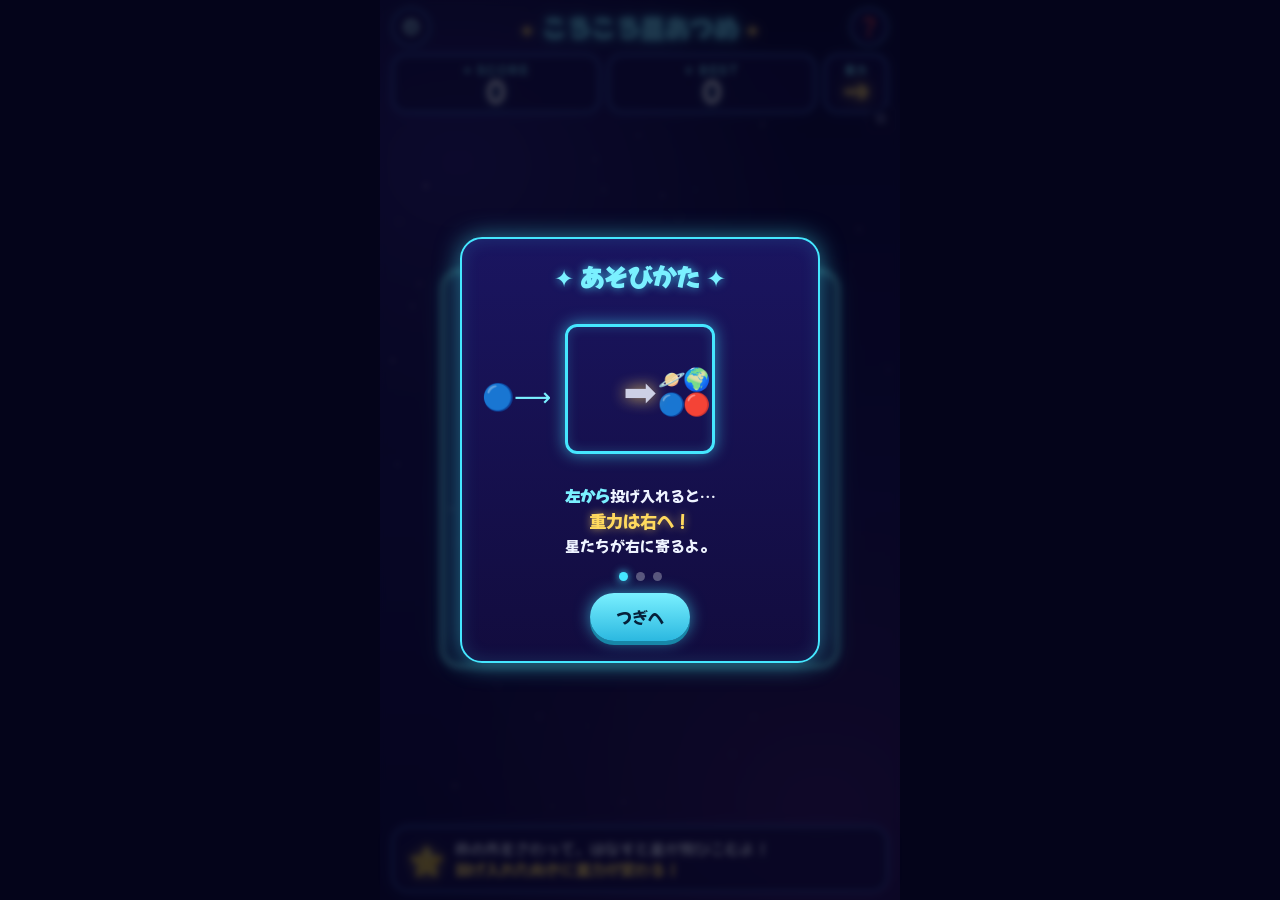
==== index.html @ 3ac6ecc6 "first commit & base system" ====
<!DOCTYPE html>
<html lang="ja">
<head>
  <meta charset="UTF-8" />
  <!-- スマホ縦画面前提。ユーザー拡大を禁止して操作のブレを防ぐ -->
  <meta name="viewport" content="width=device-width, initial-scale=1.0, maximum-scale=1.0, user-scalable=no, viewport-fit=cover" />
  <meta name="theme-color" content="#0a0a2a" />
  <title>ころころ星あつめ</title>

  <!-- かわいい丸文字フォント（オンライン時のみ。失敗してもsans-serifにフォールバック） -->
  <link rel="preconnect" href="https://fonts.googleapis.com" />
  <link rel="preconnect" href="https://fonts.gstatic.com" crossorigin />
  <link href="https://fonts.googleapis.com/css2?family=Mochiy+Pop+One&family=Baloo+2:wght@600;800&display=swap" rel="stylesheet" />

  <link rel="stylesheet" href="style.css" />
</head>
<body>
  <!-- ゲーム全体をスマホ枠の中に収める -->
  <div id="app">

    <!-- ===== 上部UI ===== -->
    <header id="topbar">
      <div class="toprow title-row">
        <button id="gearBtn" class="icon-btn" aria-label="サウンド切り替え">⚙️</button>
        <h1 class="title"><span class="spark">✦</span> ころころ星あつめ <span class="spark">✦</span></h1>
        <button id="helpBtn" class="icon-btn" aria-label="あそびかた">❓</button>
      </div>

      <div class="toprow stat-row">
        <div class="stat-card">
          <div class="stat-label">★ SCORE</div>
          <div class="stat-value" id="scoreValue">0</div>
        </div>
        <div class="stat-card">
          <div class="stat-label">♛ BEST</div>
          <div class="stat-value" id="bestValue">0</div>
        </div>
        <!-- 現在の重力方向インジケータ -->
        <div class="stat-card grav-card">
          <div class="stat-label">重力</div>
          <div class="grav-arrow" id="gravArrow">→</div>
        </div>
      </div>
    </header>

    <!-- ===== メイン領域（Canvasに枠・惑星・演出を描画） ===== -->
    <main id="stage">
      <canvas id="game"></canvas>

      <!-- はみ出し警告バナー -->
      <div id="warning" class="warning hidden">
        <div class="warning-main">⚠️ ピンチ！</div>
        <div class="warning-sub">はみだしそう！</div>
      </div>
    </main>

    <!-- ===== 下部UI ===== -->
    <footer id="bottombar">
      <div class="hint">
        <span class="mascot">⭐</span>
        <span id="hintText">枠の外をさわって、はなすと星が飛びこむよ！<br><b>投げ入れた向きに重力が変わる！</b></span>
      </div>
    </footer>

    <!-- ===== デバッグパネル（隕石などの調整用） ===== -->
    <div id="debugPanel" class="debug-panel">
      <button id="debugToggle" class="debug-toggle" aria-label="デバッグ">🛠</button>
      <div id="debugBody" class="debug-body hidden">
        <div class="debug-title">DEBUG</div>
        <label class="debug-row">
          <input type="checkbox" id="dbgMeteor" checked /> 隕石を出す
        </label>
        <label class="debug-row col">
          <span>出現間隔: <b id="dbgIntervalVal">6.0</b> 秒</span>
          <input type="range" id="dbgInterval" min="1" max="15" step="0.5" value="6" />
        </label>
        <button id="dbgSpawnNow" class="btn-mini">今すぐ1個 飛ばす</button>
      </div>
    </div>

    <!-- ===== チュートリアル モーダル ===== -->
    <div id="tutorial" class="modal-overlay">
      <div class="modal tutorial-modal">
        <h2 class="modal-title">✦ あそびかた ✦</h2>

        <div class="tut-slides">
          <!-- スライド1: 左から -->
          <div class="tut-slide active" data-slide="0">
            <div class="tut-diagram">
              <div class="tut-frame">
                <div class="tut-planets right">🪐🌍🔵🔴</div>
                <div class="tut-grav-arrow">➡️</div>
              </div>
              <div class="tut-incoming left">🔵<span class="tut-trail">⟶</span></div>
            </div>
            <p class="tut-text"><b>左から</b>投げ入れると…<br><span class="accent">重力は右へ！</span><br>星たちが右に寄るよ。</p>
          </div>

          <!-- スライド2: 下から -->
          <div class="tut-slide" data-slide="1">
            <div class="tut-diagram">
              <div class="tut-frame">
                <div class="tut-planets top">🪐🌍🔵🔴</div>
                <div class="tut-grav-arrow up">⬆️</div>
              </div>
              <div class="tut-incoming bottom">🔵<span class="tut-trail up">⟶</span></div>
            </div>
            <p class="tut-text"><b>下から</b>投げ入れると…<br><span class="accent">重力は上へ！</span><br>星たちが上に寄るよ。</p>
          </div>

          <!-- スライド3: 合体&はみ出し -->
          <div class="tut-slide" data-slide="2">
            <div class="tut-diagram simple">
              <div class="tut-merge">🔵 + 🔵 → 🌍</div>
            </div>
            <p class="tut-text">同じ星どうしがくっつくと<br><span class="accent">合体して大きく！</span><br>枠から<b>はみ出さない</b>ように詰めよう。</p>
          </div>
        </div>

        <div class="tut-controls">
          <div class="tut-dots">
            <span class="dot active" data-dot="0"></span>
            <span class="dot" data-dot="1"></span>
            <span class="dot" data-dot="2"></span>
          </div>
          <button id="tutNext" class="btn primary">つぎへ</button>
        </div>
      </div>
    </div>

    <!-- ===== ゲームオーバー モーダル ===== -->
    <div id="gameover" class="modal-overlay hidden">
      <div class="modal">
        <h2 class="modal-title gg">GAME OVER</h2>
        <p class="gg-sub">星があふれちゃった！</p>
        <div class="gg-scores">
          <div><span class="gg-label">SCORE</span><span class="gg-num" id="finalScore">0</span></div>
          <div><span class="gg-label">BEST</span><span class="gg-num" id="finalBest">0</span></div>
        </div>
        <p id="newRecord" class="new-record hidden">🎉 ハイスコア更新！ 🎉</p>
        <button id="retryBtn" class="btn primary big">もういちど</button>
      </div>
    </div>

  </div>

  <script src="script.js"></script>
</body>
</html>
---- style.css ----
/* =========================================================
   ころころ星あつめ - スタイル
   かわいい宇宙テーマ / ネオン調 / スマホ縦画面前提
   ========================================================= */

:root {
  --bg-deep: #070726;
  --bg-mid: #141050;
  --neon: #45e7ff;       /* 枠などのネオンシアン */
  --neon-soft: #7af0ff;
  --gold: #ffd95e;       /* 重力矢印・ハイライト */
  --pink: #ff7ad1;
  --danger: #ff5e6c;
  --panel: rgba(20, 16, 70, 0.72);
  --panel-border: rgba(90, 160, 255, 0.55);
  --text: #eef3ff;
}

* { box-sizing: border-box; -webkit-tap-highlight-color: transparent; }

html, body {
  margin: 0;
  padding: 0;
  height: 100%;
  overflow: hidden;
  background: #04041a;
  color: var(--text);
  font-family: 'Mochiy Pop One', 'Baloo 2', "Hiragino Maru Gothic ProN",
               "Rounded Mplus 1c", system-ui, sans-serif;
  /* テキスト選択・長押しメニューを抑制（ゲーム操作優先） */
  -webkit-user-select: none;
  user-select: none;
  touch-action: none;
}

/* アプリ本体：縦長領域に収める。広い画面では中央に寄せて最大幅を制限 */
#app {
  position: relative;
  width: 100%;
  height: 100%;
  max-width: 520px;
  margin: 0 auto;
  display: flex;
  flex-direction: column;
  background:
    radial-gradient(120% 60% at 15% 18%, #2a1f6e 0%, rgba(42,31,110,0) 55%),
    radial-gradient(140% 70% at 85% 90%, #3a1a5e 0%, rgba(58,26,94,0) 55%),
    linear-gradient(180deg, var(--bg-deep) 0%, var(--bg-mid) 55%, #0b0830 100%);
  /* セーフエリア（ノッチ）対応 */
  padding: env(safe-area-inset-top) env(safe-area-inset-right) env(safe-area-inset-bottom) env(safe-area-inset-left);
}

/* ===================== 上部UI ===================== */
#topbar {
  flex: 0 0 auto;
  padding: 8px 12px 6px;
  z-index: 5;
}

.toprow { display: flex; align-items: center; }

.title-row { justify-content: space-between; gap: 8px; }

.title {
  font-size: clamp(16px, 5.2vw, 24px);
  margin: 0;
  text-align: center;
  color: var(--neon-soft);
  text-shadow: 0 0 8px rgba(69, 231, 255, 0.8), 0 0 18px rgba(69, 231, 255, 0.5);
  letter-spacing: 0.5px;
  white-space: nowrap;
}
.spark { color: var(--gold); text-shadow: 0 0 8px var(--gold); font-size: 0.8em; }

.icon-btn {
  flex: 0 0 auto;
  width: 38px; height: 38px;
  border-radius: 50%;
  border: 2px solid var(--panel-border);
  background: var(--panel);
  color: var(--text);
  font-size: 18px;
  cursor: pointer;
  display: grid; place-items: center;
  box-shadow: 0 0 10px rgba(69,231,255,0.25);
  transition: transform 0.1s ease;
}
.icon-btn:active { transform: scale(0.9); }
.icon-btn.muted { opacity: 0.45; }

.stat-row { gap: 8px; margin-top: 8px; }

.stat-card {
  flex: 1 1 0;
  background: var(--panel);
  border: 2px solid var(--panel-border);
  border-radius: 14px;
  padding: 5px 8px;
  text-align: center;
  box-shadow: 0 0 12px rgba(70,120,255,0.25), inset 0 0 8px rgba(70,120,255,0.15);
}
.stat-label {
  font-size: 11px;
  color: var(--neon-soft);
  letter-spacing: 1px;
}
.stat-value {
  font-size: clamp(18px, 6vw, 26px);
  color: #fff;
  text-shadow: 0 0 8px rgba(122,240,255,0.6);
  line-height: 1.1;
}
.grav-card { flex: 0 0 64px; }
.grav-arrow {
  font-size: 26px;
  color: var(--gold);
  text-shadow: 0 0 10px var(--gold), 0 0 20px rgba(255,217,94,0.6);
  line-height: 1.1;
  transition: transform 0.25s ease;
}

/* ===================== メイン（Canvas） ===================== */
#stage {
  position: relative;
  flex: 1 1 auto;
  min-height: 0;
}
#game {
  position: absolute;
  inset: 0;
  width: 100%;
  height: 100%;
  display: block;
}

/* はみ出し警告バナー */
.warning {
  position: absolute;
  top: 8px;
  left: 50%;
  transform: translateX(-50%);
  text-align: center;
  pointer-events: none;
  z-index: 4;
  animation: warnPulse 0.7s infinite alternate;
}
.warning-main {
  font-size: clamp(26px, 9vw, 40px);
  color: var(--gold);
  text-shadow: 0 0 10px var(--danger), 0 0 22px var(--danger);
}
.warning-sub {
  display: inline-block;
  margin-top: 2px;
  padding: 2px 12px;
  background: var(--danger);
  color: #fff;
  border-radius: 999px;
  font-size: clamp(13px, 4vw, 17px);
  box-shadow: 0 0 14px rgba(255,94,108,0.8);
}
@keyframes warnPulse {
  from { transform: translateX(-50%) scale(1); }
  to   { transform: translateX(-50%) scale(1.08); }
}

/* ===================== 下部UI ===================== */
#bottombar {
  flex: 0 0 auto;
  padding: 8px 12px calc(8px + env(safe-area-inset-bottom));
  z-index: 5;
}
.hint {
  background: var(--panel);
  border: 2px solid var(--panel-border);
  border-radius: 16px;
  padding: 10px 14px;
  display: flex;
  align-items: center;
  gap: 10px;
  font-size: clamp(12px, 3.6vw, 15px);
  line-height: 1.4;
  box-shadow: 0 0 14px rgba(70,120,255,0.25);
}
.hint .mascot {
  font-size: 30px;
  filter: drop-shadow(0 0 6px var(--gold));
  animation: bob 1.6s infinite ease-in-out;
}
.hint b { color: var(--gold); }
@keyframes bob { 0%,100%{transform:translateY(0)} 50%{transform:translateY(-4px)} }

/* ===================== デバッグパネル ===================== */
.debug-panel {
  position: absolute;
  /* 上部UI（2行）の下に置き、⚙️や❓ボタンと重ならないようにする */
  top: calc(env(safe-area-inset-top) + 104px);
  right: calc(env(safe-area-inset-right) + 4px);
  z-index: 15;
  display: flex;
  flex-direction: column;
  align-items: flex-end;
  gap: 6px;
}
.debug-toggle {
  width: 30px; height: 30px;
  border-radius: 8px;
  border: 1px solid rgba(150,180,255,0.4);
  background: rgba(10,8,40,0.6);
  color: #cfe0ff;
  font-size: 15px;
  cursor: pointer;
  opacity: 0.55;
}
.debug-toggle:active { transform: scale(0.9); }
.debug-body {
  background: rgba(8,6,30,0.92);
  border: 1px solid rgba(150,180,255,0.45);
  border-radius: 10px;
  padding: 10px 12px;
  font-size: 12px;
  color: #dfe8ff;
  width: 178px;
  box-shadow: 0 6px 18px rgba(0,0,0,0.5);
}
.debug-title { font-size: 11px; letter-spacing: 2px; color: #8ab4ff; margin-bottom: 6px; }
.debug-row { display: flex; align-items: center; gap: 6px; margin: 6px 0; }
.debug-row.col { flex-direction: column; align-items: stretch; gap: 4px; }
.debug-row input[type="range"] { width: 100%; }
.debug-row b { color: #ffd95e; }
.btn-mini {
  margin-top: 6px;
  width: 100%;
  border: 1px solid rgba(150,180,255,0.45);
  background: rgba(60,80,160,0.5);
  color: #eef3ff;
  border-radius: 8px;
  padding: 6px;
  font-family: inherit;
  font-size: 12px;
  cursor: pointer;
}
.btn-mini:active { transform: scale(0.97); }

/* ===================== モーダル共通 ===================== */
.modal-overlay {
  position: absolute;
  inset: 0;
  z-index: 20;
  display: grid;
  place-items: center;
  background: rgba(4, 4, 26, 0.78);
  backdrop-filter: blur(3px);
  padding: 20px;
}
.modal-overlay.hidden { display: none; }
.hidden { display: none; }

.modal {
  width: 100%;
  max-width: 380px;
  background: linear-gradient(180deg, #1a1560, #120c3e);
  border: 2px solid var(--neon);
  border-radius: 22px;
  padding: 20px;
  text-align: center;
  box-shadow: 0 0 24px rgba(69,231,255,0.5), inset 0 0 18px rgba(69,231,255,0.15);
  animation: pop 0.25s ease;
}
@keyframes pop { from{transform:scale(0.85);opacity:0} to{transform:scale(1);opacity:1} }

.modal-title {
  margin: 0 0 12px;
  font-size: 24px;
  color: var(--neon-soft);
  text-shadow: 0 0 10px rgba(69,231,255,0.7);
}
.modal-title.gg { color: var(--danger); text-shadow: 0 0 12px var(--danger); }

.btn {
  border: none;
  border-radius: 999px;
  padding: 12px 26px;
  font-family: inherit;
  font-size: 16px;
  color: #06203a;
  background: linear-gradient(180deg, #7af0ff, #2bb8e0);
  box-shadow: 0 4px 0 #1787a8, 0 0 16px rgba(69,231,255,0.6);
  cursor: pointer;
  transition: transform 0.08s ease;
}
.btn:active { transform: translateY(3px); box-shadow: 0 1px 0 #1787a8, 0 0 16px rgba(69,231,255,0.6); }
.btn.primary { color: #06203a; }
.btn.big { font-size: 20px; padding: 14px 40px; margin-top: 6px; }

/* ===================== チュートリアル ===================== */
.tutorial-modal { max-width: 360px; }
.tut-slides { position: relative; min-height: 230px; }
.tut-slide { display: none; }
.tut-slide.active { display: block; animation: pop 0.25s ease; }

.tut-diagram {
  position: relative;
  height: 170px;
  margin-bottom: 8px;
}
.tut-frame {
  position: absolute;
  top: 18px; left: 50%;
  transform: translateX(-50%);
  width: 150px; height: 130px;
  border: 3px solid var(--neon);
  border-radius: 12px;
  box-shadow: 0 0 16px rgba(69,231,255,0.6), inset 0 0 12px rgba(69,231,255,0.2);
  overflow: hidden;
}
.tut-planets {
  position: absolute;
  font-size: 22px;
  letter-spacing: -2px;
  line-height: 1.1;
  width: 60px;
  word-break: break-all;
}
.tut-planets.right { right: 4px; top: 50%; transform: translateY(-50%); text-align: right; }
.tut-planets.top { top: 4px; left: 50%; transform: translateX(-50%); text-align: center; width: 120px; }
.tut-grav-arrow {
  position: absolute;
  top: 50%; left: 50%;
  transform: translate(-50%,-50%);
  font-size: 40px;
  opacity: 0.85;
  filter: drop-shadow(0 0 8px var(--gold));
  animation: nudgeR 1s infinite alternate;
}
.tut-grav-arrow.up { animation: nudgeU 1s infinite alternate; }
@keyframes nudgeR { from{transform:translate(-60%,-50%)} to{transform:translate(-40%,-50%)} }
@keyframes nudgeU { from{transform:translate(-50%,-40%)} to{transform:translate(-50%,-60%)} }

.tut-incoming { position: absolute; font-size: 26px; }
.tut-incoming.left { left: 0; top: 70px; }
.tut-incoming.bottom { left: 50%; transform: translateX(-50%); bottom: 0; }
.tut-trail { color: var(--neon-soft); }
.tut-trail.up { display: inline-block; transform: rotate(-90deg); }

.tut-diagram.simple { display: grid; place-items: center; }
.tut-merge { font-size: 30px; letter-spacing: 2px; filter: drop-shadow(0 0 8px var(--neon)); }

.tut-text { font-size: 15px; line-height: 1.55; margin: 4px 0 0; }
.tut-text .accent { color: var(--gold); font-size: 1.15em; text-shadow: 0 0 8px rgba(255,217,94,0.6); }
.tut-text b { color: var(--neon-soft); }

.tut-controls { margin-top: 14px; display: flex; flex-direction: column; align-items: center; gap: 12px; }
.tut-dots { display: flex; gap: 8px; }
.dot { width: 9px; height: 9px; border-radius: 50%; background: rgba(255,255,255,0.3); }
.dot.active { background: var(--neon); box-shadow: 0 0 8px var(--neon); }

/* ===================== ゲームオーバー ===================== */
.gg-sub { margin: 0 0 14px; opacity: 0.85; }
.gg-scores { display: flex; justify-content: center; gap: 26px; margin-bottom: 8px; }
.gg-scores > div { display: flex; flex-direction: column; }
.gg-label { font-size: 12px; color: var(--neon-soft); }
.gg-num { font-size: 30px; color: #fff; text-shadow: 0 0 8px rgba(122,240,255,0.6); }
.new-record { color: var(--gold); text-shadow: 0 0 10px var(--gold); margin: 4px 0 12px; }
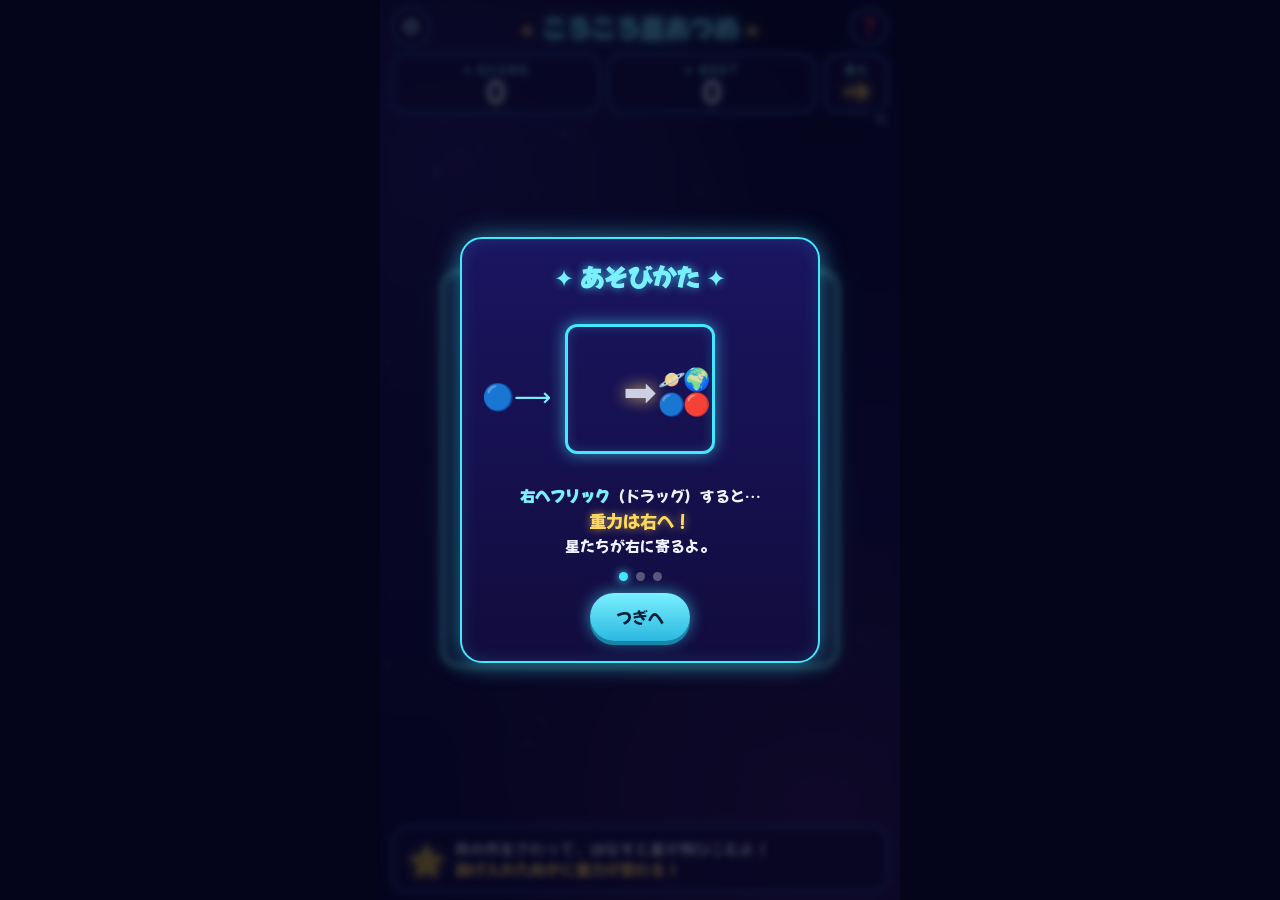
==== commit 0c9a2a63: "fix throw action (drag style)" ====
--- a/index.html
+++ b/index.html
@@ -93,7 +93,7 @@
               </div>
               <div class="tut-incoming left">🔵<span class="tut-trail">⟶</span></div>
             </div>
-            <p class="tut-text"><b>左から</b>投げ入れると…<br><span class="accent">重力は右へ！</span><br>星たちが右に寄るよ。</p>
+            <p class="tut-text"><b>右へフリック</b>（ドラッグ）すると…<br><span class="accent">重力は右へ！</span><br>星たちが右に寄るよ。</p>
           </div>
 
           <!-- スライド2: 下から -->
@@ -105,7 +105,7 @@
               </div>
               <div class="tut-incoming bottom">🔵<span class="tut-trail up">⟶</span></div>
             </div>
-            <p class="tut-text"><b>下から</b>投げ入れると…<br><span class="accent">重力は上へ！</span><br>星たちが上に寄るよ。</p>
+            <p class="tut-text"><b>上へフリック</b>（ドラッグ）すると…<br><span class="accent">重力は上へ！</span><br>星たちが上に寄るよ。<br>※ななめ方向にも投げられるよ！</p>
           </div>
 
           <!-- スライド3: 合体&はみ出し -->
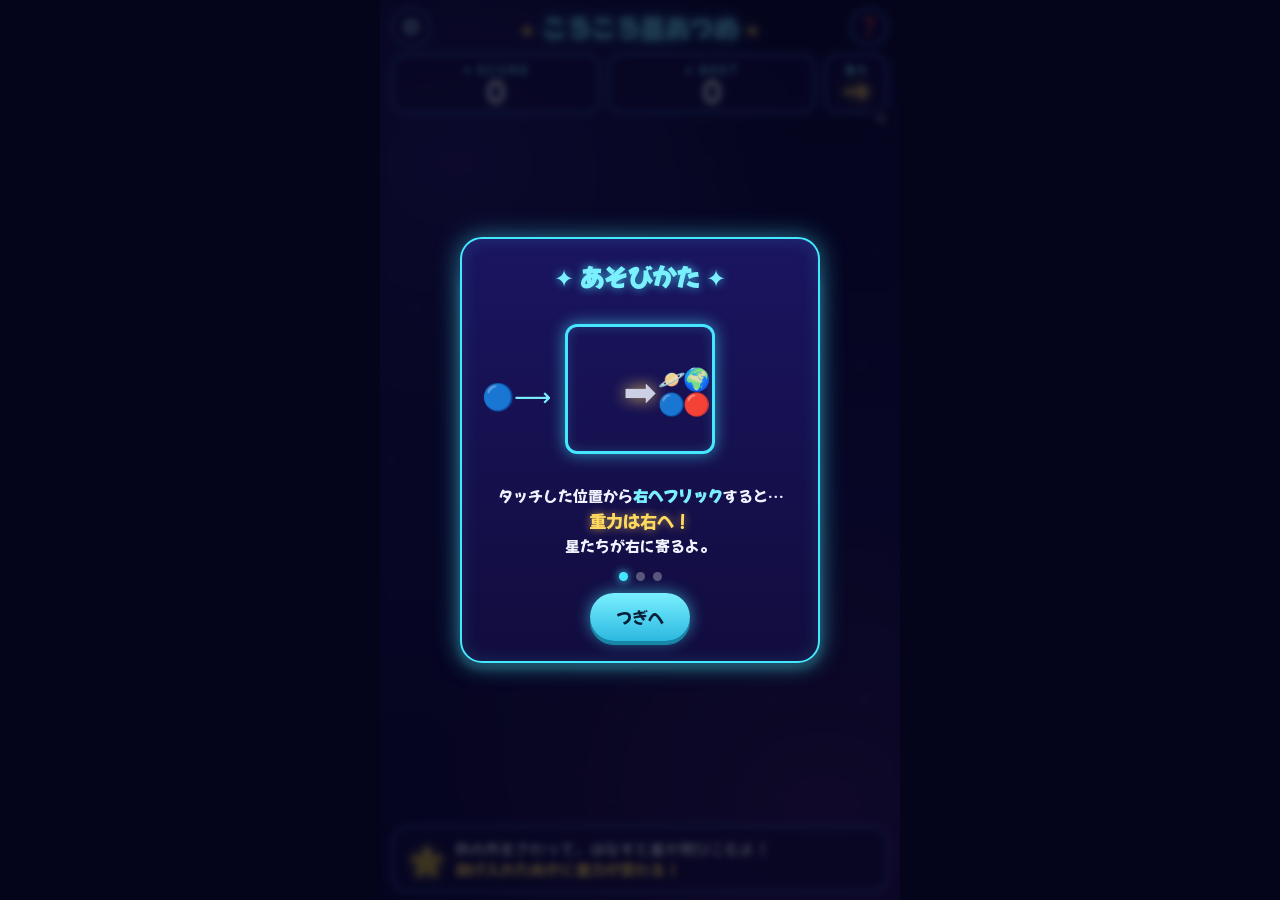
==== commit 1fcf8c13: "fix throw action 2 & block safari action" ====
--- a/index.html
+++ b/index.html
@@ -93,7 +93,7 @@
               </div>
               <div class="tut-incoming left">🔵<span class="tut-trail">⟶</span></div>
             </div>
-            <p class="tut-text"><b>右へフリック</b>（ドラッグ）すると…<br><span class="accent">重力は右へ！</span><br>星たちが右に寄るよ。</p>
+            <p class="tut-text">タッチした位置から<b>右へフリック</b>すると…<br><span class="accent">重力は右へ！</span><br>星たちが右に寄るよ。</p>
           </div>
 
           <!-- スライド2: 下から -->
@@ -105,7 +105,7 @@
               </div>
               <div class="tut-incoming bottom">🔵<span class="tut-trail up">⟶</span></div>
             </div>
-            <p class="tut-text"><b>上へフリック</b>（ドラッグ）すると…<br><span class="accent">重力は上へ！</span><br>星たちが上に寄るよ。<br>※ななめ方向にも投げられるよ！</p>
+            <p class="tut-text">タッチした位置から<b>上へフリック</b>すると…<br><span class="accent">重力は上へ！</span><br>星たちが上に寄るよ。<br>※ななめ方向にも投げられるよ！</p>
           </div>
 
           <!-- スライド3: 合体&はみ出し -->
--- a/style.css
+++ b/style.css
@@ -16,7 +16,12 @@
   --text: #eef3ff;
 }
 
-* { box-sizing: border-box; -webkit-tap-highlight-color: transparent; }
+* {
+  box-sizing: border-box;
+  -webkit-tap-highlight-color: transparent;
+  /* ダブルタップによるズーム・タップ遅延を無効化（iOS Safari対策） */
+  touch-action: manipulation;
+}
 
 html, body {
   margin: 0;
@@ -31,6 +36,10 @@
   -webkit-user-select: none;
   user-select: none;
   touch-action: none;
+  /* 横スワイプの戻る・引っぱって更新などのナビゲーションを抑制 */
+  overscroll-behavior: none;
+  position: fixed;
+  inset: 0;
 }
 
 /* アプリ本体：縦長領域に収める。広い画面では中央に寄せて最大幅を制限 */
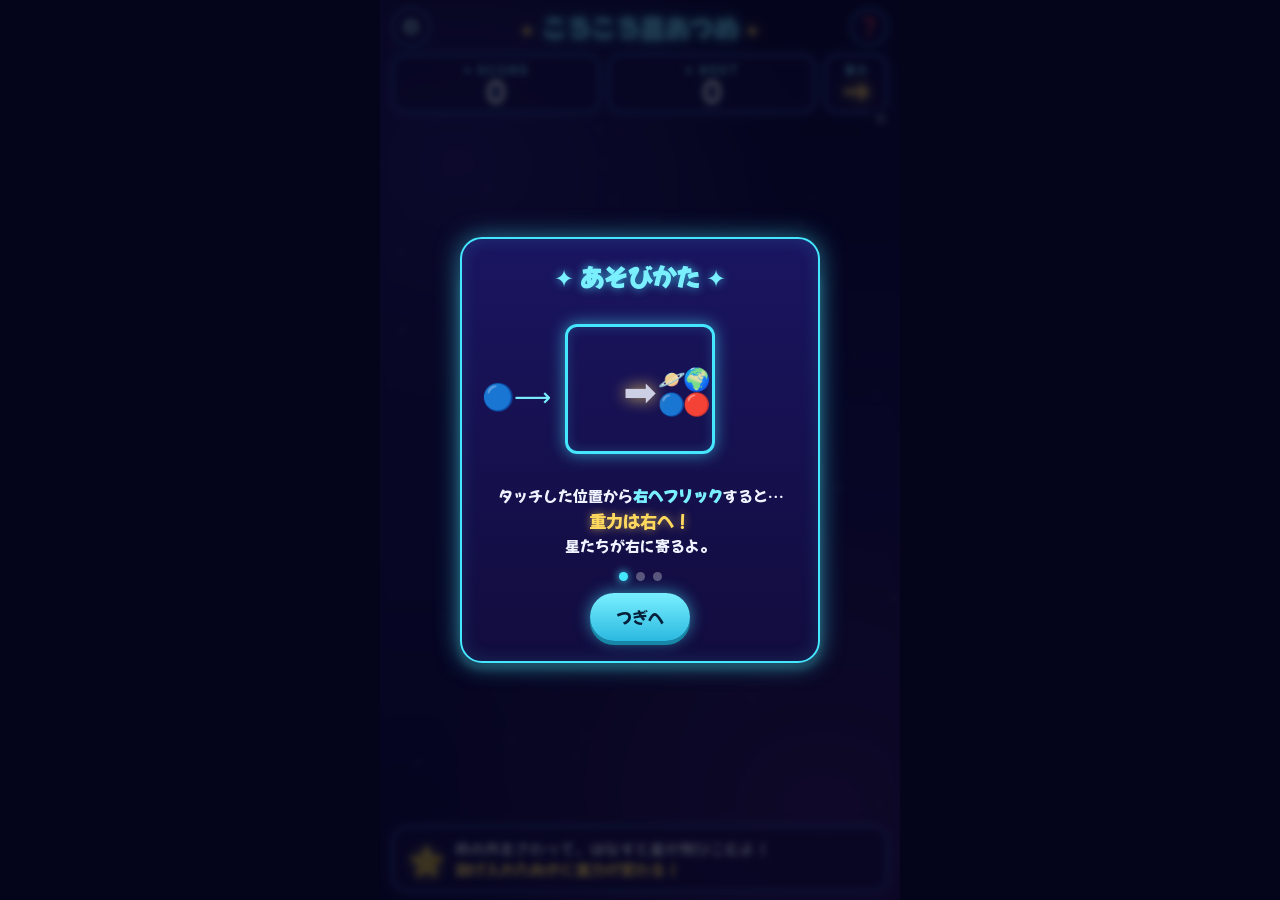
==== commit 82849744: "tune meteor params" ====
--- a/index.html
+++ b/index.html
@@ -71,8 +71,8 @@
           <input type="checkbox" id="dbgMeteor" checked /> 隕石を出す
         </label>
         <label class="debug-row col">
-          <span>出現間隔: <b id="dbgIntervalVal">6.0</b> 秒</span>
-          <input type="range" id="dbgInterval" min="1" max="15" step="0.5" value="6" />
+          <span>基準間隔: <b id="dbgIntervalVal">5.0</b> 秒</span>
+          <input type="range" id="dbgInterval" min="1" max="15" step="0.5" value="5" />
         </label>
         <button id="dbgSpawnNow" class="btn-mini">今すぐ1個 飛ばす</button>
       </div>
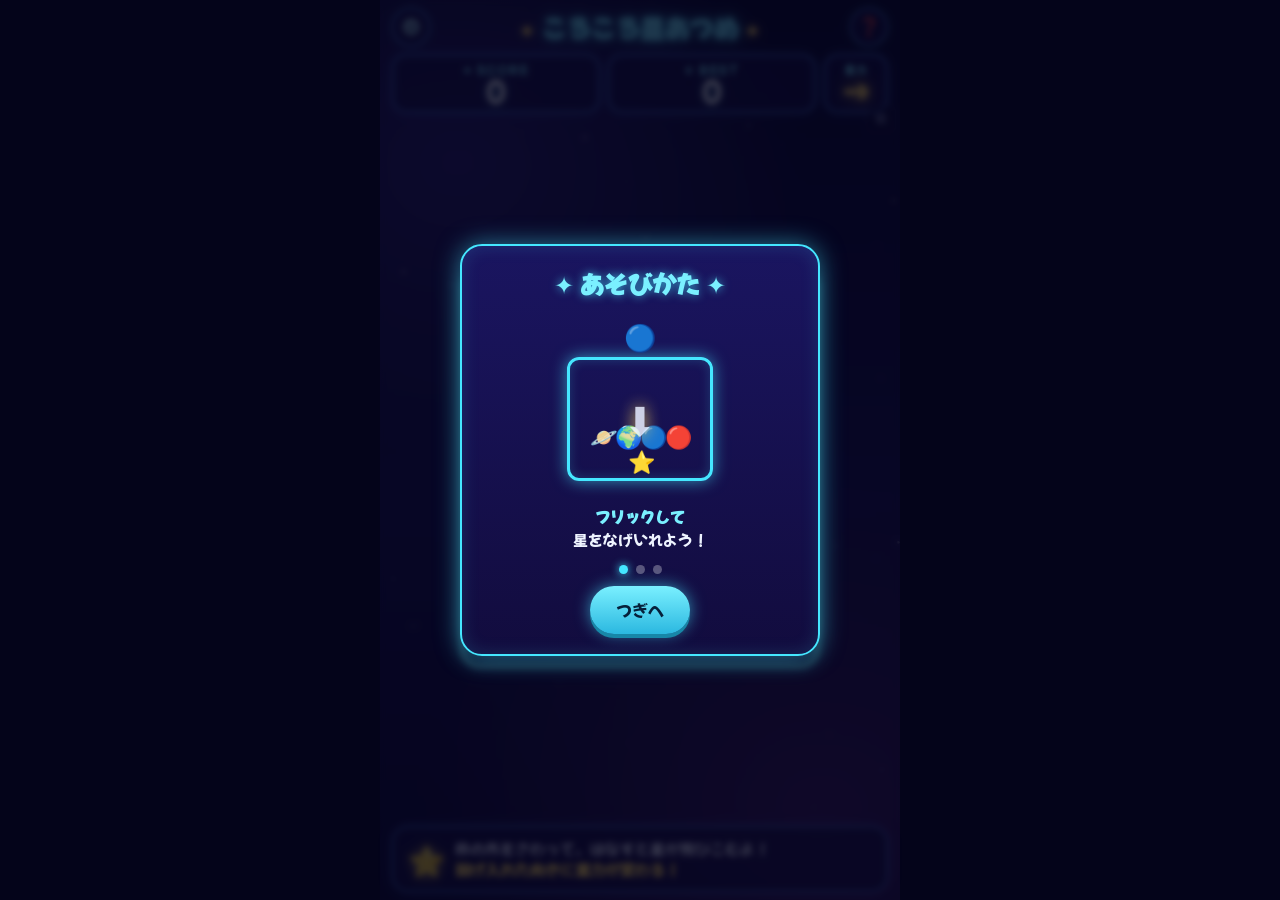
==== commit e7d54684: "fix tutorial & throw position" ====
--- a/index.html
+++ b/index.html
@@ -84,28 +84,32 @@
         <h2 class="modal-title">✦ あそびかた ✦</h2>
 
         <div class="tut-slides">
-          <!-- スライド1: 左から -->
+          <!-- スライド1: 上から下へ投げ入れる（重力には触れない） -->
           <div class="tut-slide active" data-slide="0">
+            <div class="tut-diagram">
+              <div class="tut-frame">
+                <div class="tut-planets bottom">🪐🌍🔵🔴⭐</div>
+                <div class="tut-grav-arrow down">⬇️</div>
+              </div>
+              <div class="tut-incoming top">🔵</div>
+            </div>
+            <p class="tut-text"><b>フリックして</b><br>星をなげいれよう！</p>
+          </div>
+
+          <!-- スライド2: 投げた向きで重力が変わる（右・下の例） -->
+          <div class="tut-slide" data-slide="1">
             <div class="tut-diagram">
               <div class="tut-frame">
                 <div class="tut-planets right">🪐🌍🔵🔴</div>
                 <div class="tut-grav-arrow">➡️</div>
               </div>
-              <div class="tut-incoming left">🔵<span class="tut-trail">⟶</span></div>
+              <div class="tut-incoming left">🔵</div>
             </div>
-            <p class="tut-text">タッチした位置から<b>右へフリック</b>すると…<br><span class="accent">重力は右へ！</span><br>星たちが右に寄るよ。</p>
-          </div>
-
-          <!-- スライド2: 下から -->
-          <div class="tut-slide" data-slide="1">
-            <div class="tut-diagram">
-              <div class="tut-frame">
-                <div class="tut-planets top">🪐🌍🔵🔴</div>
-                <div class="tut-grav-arrow up">⬆️</div>
-              </div>
-              <div class="tut-incoming bottom">🔵<span class="tut-trail up">⟶</span></div>
+            <p class="tut-text"><span class="accent">投げた向きに重力が変わる！</span></p>
+            <div class="tut-examples">
+              <span class="tut-chip">➡️ 右に投げる → 重力は右</span>
+              <span class="tut-chip">⬇️ 下に投げる → 重力は下</span>
             </div>
-            <p class="tut-text">タッチした位置から<b>上へフリック</b>すると…<br><span class="accent">重力は上へ！</span><br>星たちが上に寄るよ。<br>※ななめ方向にも投げられるよ！</p>
           </div>
 
           <!-- スライド3: 合体&はみ出し -->
--- a/style.css
+++ b/style.css
@@ -310,14 +310,14 @@
 
 .tut-diagram {
   position: relative;
-  height: 170px;
+  height: 184px;
   margin-bottom: 8px;
 }
 .tut-frame {
   position: absolute;
-  top: 18px; left: 50%;
+  top: 44px; left: 50%;
   transform: translateX(-50%);
-  width: 150px; height: 130px;
+  width: 146px; height: 124px;
   border: 3px solid var(--neon);
   border-radius: 12px;
   box-shadow: 0 0 16px rgba(69,231,255,0.6), inset 0 0 12px rgba(69,231,255,0.2);
@@ -342,15 +342,18 @@
   filter: drop-shadow(0 0 8px var(--gold));
   animation: nudgeR 1s infinite alternate;
 }
-.tut-grav-arrow.up { animation: nudgeU 1s infinite alternate; }
-@keyframes nudgeR { from{transform:translate(-60%,-50%)} to{transform:translate(-40%,-50%)} }
-@keyframes nudgeU { from{transform:translate(-50%,-40%)} to{transform:translate(-50%,-60%)} }
-
+.tut-grav-arrow.up   { animation: nudgeU 1s infinite alternate; }
+.tut-grav-arrow.down { animation: nudgeDn 1s infinite alternate; }
+@keyframes nudgeR  { from{transform:translate(-60%,-50%)} to{transform:translate(-40%,-50%)} }
+@keyframes nudgeU  { from{transform:translate(-50%,-40%)} to{transform:translate(-50%,-60%)} }
+@keyframes nudgeDn { from{transform:translate(-50%,-60%)} to{transform:translate(-50%,-40%)} }
+
+/* 反対側から枠へ入ってくる惑星（1・2ページ共通の配置ルール） */
 .tut-incoming { position: absolute; font-size: 26px; }
-.tut-incoming.left { left: 0; top: 70px; }
-.tut-incoming.bottom { left: 50%; transform: translateX(-50%); bottom: 0; }
-.tut-trail { color: var(--neon-soft); }
-.tut-trail.up { display: inline-block; transform: rotate(-90deg); }
+/* 枠の少し外側に配置（枠は中央・幅146px＝左右端は 50%±73px、上端は 44px） */
+.tut-incoming.left { left: 50%; top: 106px; transform: translate(calc(-50% - 98px), -50%); } /* 左から（→右投げ） */
+.tut-incoming.top  { left: 50%; top: 4px;   transform: translateX(-50%); }                   /* 上から（↓下投げ） */
+.tut-planets.bottom { bottom: 6px; left: 50%; transform: translateX(-50%); text-align: center; width: 120px; }
 
 .tut-diagram.simple { display: grid; place-items: center; }
 .tut-merge { font-size: 30px; letter-spacing: 2px; filter: drop-shadow(0 0 8px var(--neon)); }
@@ -358,6 +361,16 @@
 .tut-text { font-size: 15px; line-height: 1.55; margin: 4px 0 0; }
 .tut-text .accent { color: var(--gold); font-size: 1.15em; text-shadow: 0 0 8px rgba(255,217,94,0.6); }
 .tut-text b { color: var(--neon-soft); }
+
+/* 重力の例チップ（右・下など） */
+.tut-examples { display: flex; flex-direction: column; gap: 6px; align-items: center; margin-top: 10px; }
+.tut-chip {
+  font-size: 13px;
+  background: rgba(40, 60, 140, 0.4);
+  border: 1px solid var(--panel-border);
+  border-radius: 999px;
+  padding: 4px 14px;
+}
 
 .tut-controls { margin-top: 14px; display: flex; flex-direction: column; align-items: center; gap: 12px; }
 .tut-dots { display: flex; gap: 8px; }
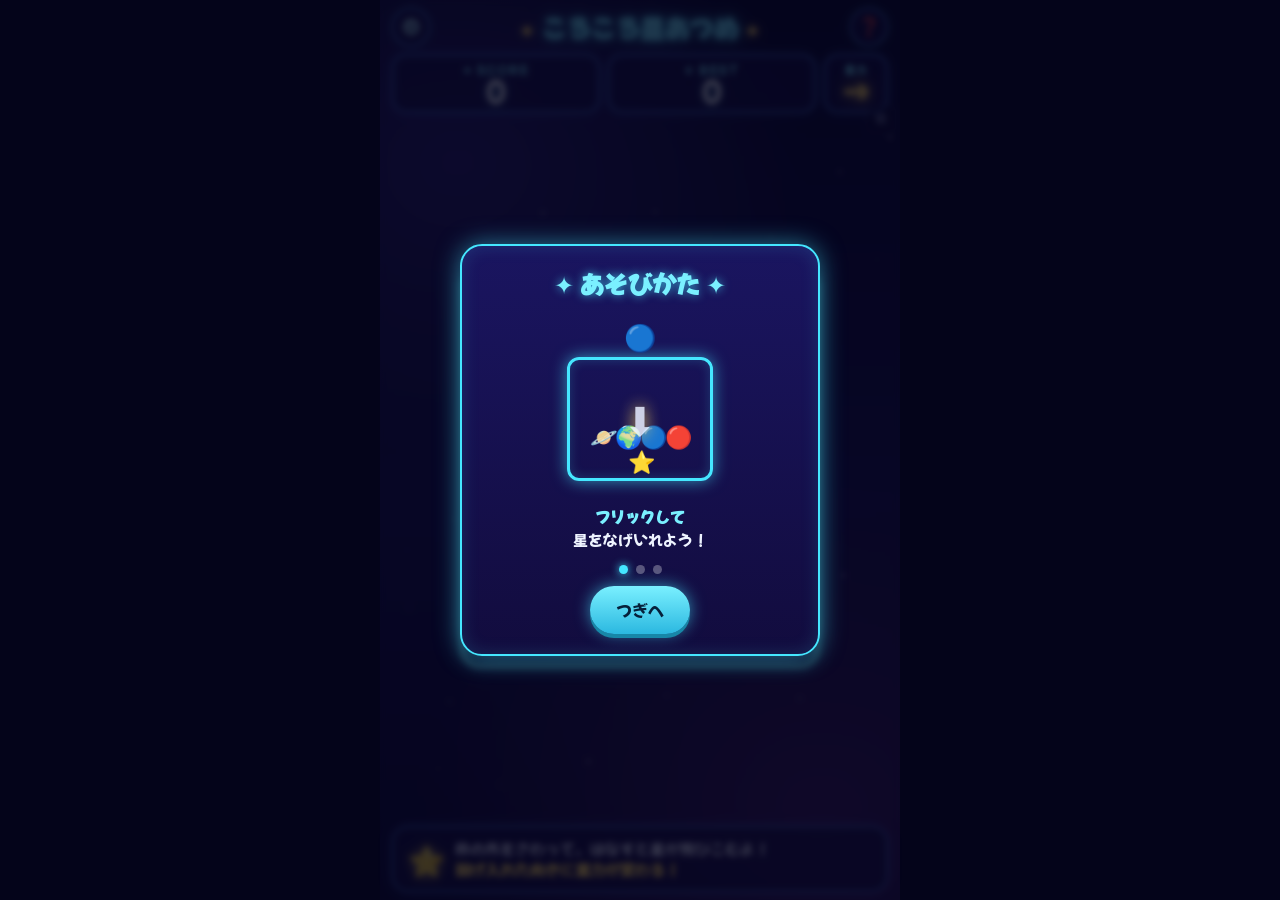
==== commit ee914274: "fix game copy" ====
--- a/index.html
+++ b/index.html
@@ -6,6 +6,27 @@
   <meta name="viewport" content="width=device-width, initial-scale=1.0, maximum-scale=1.0, user-scalable=no, viewport-fit=cover" />
   <meta name="theme-color" content="#0a0a2a" />
   <title>ころころ星あつめ</title>
+  <meta name="description" content="重力をあやつってかわいい惑星を合体させろ！スマホ向けの宇宙パズルゲーム。" />
+
+  <!-- OGP（Discord / LINE / X などの共有プレビュー用） -->
+  <meta property="og:type" content="website" />
+  <meta property="og:site_name" content="ころころ星あつめ" />
+  <meta property="og:title" content="ころころ星あつめ 🪐✨" />
+  <meta property="og:description" content="重力をあやつってかわいい惑星を合体させろ！スマホ向けの宇宙パズルゲーム。" />
+  <meta property="og:url" content="https://shisoaqron.github.io/corocoro-planet/" />
+  <meta property="og:image" content="https://shisoaqron.github.io/corocoro-planet/ogp.png" />
+  <meta property="og:image:secure_url" content="https://shisoaqron.github.io/corocoro-planet/ogp.png" />
+  <meta property="og:image:type" content="image/png" />
+  <meta property="og:image:width" content="1200" />
+  <meta property="og:image:height" content="630" />
+  <meta property="og:image:alt" content="ころころ星あつめ：かわいい惑星たちが並ぶタイトル画面" />
+  <meta property="og:locale" content="ja_JP" />
+
+  <!-- Twitter / X カード -->
+  <meta name="twitter:card" content="summary_large_image" />
+  <meta name="twitter:title" content="ころころ星あつめ 🪐✨" />
+  <meta name="twitter:description" content="重力をあやつってかわいい惑星を合体させろ！スマホ向けの宇宙パズルゲーム。" />
+  <meta name="twitter:image" content="https://shisoaqron.github.io/corocoro-planet/ogp.png" />
 
   <!-- かわいい丸文字フォント（オンライン時のみ。失敗してもsans-serifにフォールバック） -->
   <link rel="preconnect" href="https://fonts.googleapis.com" />
@@ -105,7 +126,7 @@
               </div>
               <div class="tut-incoming left">🔵</div>
             </div>
-            <p class="tut-text"><span class="accent">投げた向きに重力が変わる！</span></p>
+            <p class="tut-text"><span class="accent">重力をあやつって合体させろ！</span></p>
             <div class="tut-examples">
               <span class="tut-chip">➡️ 右に投げる → 重力は右</span>
               <span class="tut-chip">⬇️ 下に投げる → 重力は下</span>
